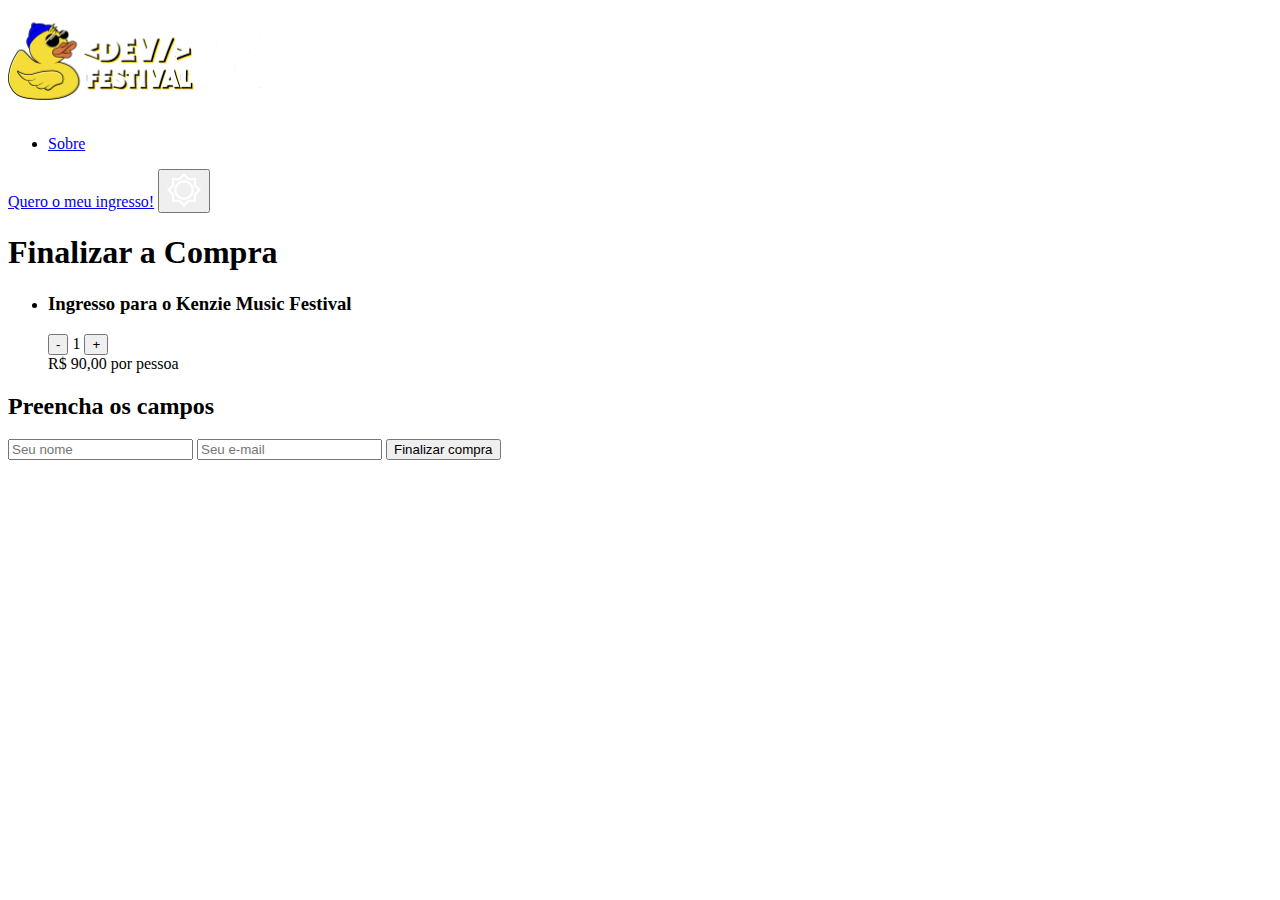
==== Recriando Site/carrinho.html @ ab8d4db6 "Add files via upload" ====
<!DOCTYPE html>
<html lang="pt-BR">
  <head>
    <meta charset="UTF-8" />
    <meta http-equiv="X-UA-Compatible" content="IE=edge" />
    <meta name="viewport" content="width=device-width, initial-scale=1.0" />
    <title>Carrinho</title>
  </head>
  <header>
    <a href="index.html">
      <img src="./imagens/1.png" alt="Logo Kenzie Festival" />
    </a>
    <nav>
      <ul>
        <li>
          <a href="./index.html#sobre">Sobre</a>
        </li>
      </ul>
      <a href="./carrinho.html" target="_blank">Quero o meu ingresso!</a>
      <button>
        <img src="./imagens/Vectorsol.png" alt="DarkmodeOFF" />
      </button>
    </nav>
  </header>
  <body>
    <section id="carrinho">
      <h1>Finalizar a Compra</h1>
      <ul>
        <li>
          <h3>Ingresso para o Kenzie Music Festival</h3>
          <div>
            <div>
              <button>-</button>
              <span>1</span>
              <button>+</button>
            </div>
            <div>R$ 90,00 por pessoa</div>
          </div>
        </li>
      </ul>
      <div>
        <h2>Preencha os campos</h2>
        <form action="">
          <input
            type="text"
            name="nome"
            id="nome"
            placeholder="Seu nome"
            required
          />
          <input
            type="email"
            name="email"
            id="email"
            placeholder="Seu e-mail"
            required
          />
          <button type="submit">Finalizar compra</button>
        </form>
      </div>
    </section>
  </body>
</html>
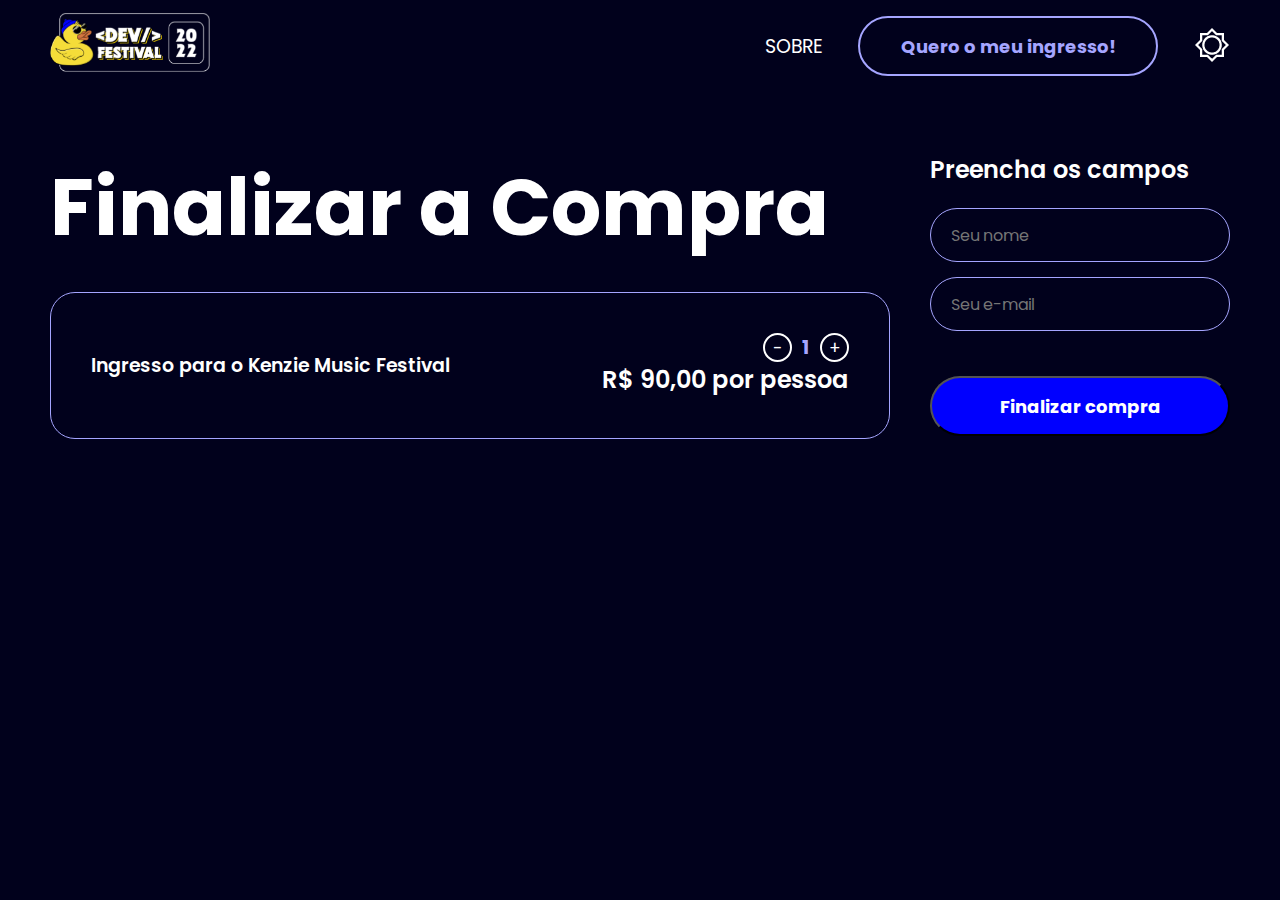
==== commit eb696224: "Add files via upload" ====
--- a/Recriando Site/carrinho.html
+++ b/Recriando Site/carrinho.html
@@ -1,62 +1,85 @@
 <!DOCTYPE html>
 <html lang="pt-BR">
   <head>
+    <link rel="stylesheet" href="./style.css" />
+    <link rel="preconnect" href="https://fonts.googleapis.com" />
+    <link rel="preconnect" href="https://fonts.gstatic.com" crossorigin />
+    <link
+      href="https://fonts.googleapis.com/css2?family=Poppins"
+      rel="stylesheet"
+    />
     <meta charset="UTF-8" />
     <meta http-equiv="X-UA-Compatible" content="IE=edge" />
     <meta name="viewport" content="width=device-width, initial-scale=1.0" />
     <title>Carrinho</title>
   </head>
-  <header>
-    <a href="index.html">
-      <img src="./imagens/1.png" alt="Logo Kenzie Festival" />
-    </a>
-    <nav>
-      <ul>
-        <li>
-          <a href="./index.html#sobre">Sobre</a>
-        </li>
-      </ul>
-      <a href="./carrinho.html" target="_blank">Quero o meu ingresso!</a>
-      <button>
-        <img src="./imagens/Vectorsol.png" alt="DarkmodeOFF" />
-      </button>
-    </nav>
-  </header>
   <body>
+    <header id="header">
+      <div class="container">
+        <div class="flexbox">
+          <a href="index.html" class="logo">
+            <img src="./imagens/1.png" alt="Logo Kenzie Festival" />
+          </a>
+          <nav class="menu">
+            <ul>
+              <li>
+                <a href="./index.html#sobre">Sobre</a>
+              </li>
+            </ul>
+            <a class="btn transparent" href="./carrinho.html"
+              >Quero o meu ingresso!</a
+            >
+            <button class="buttonhead">
+              <img src="./imagens/Vectorsol.png" alt="DarkmodeOFF" />
+            </button>
+          </nav>
+        </div>
+      </div>
+    </header>
     <section id="carrinho">
-      <h1>Finalizar a Compra</h1>
-      <ul>
-        <li>
-          <h3>Ingresso para o Kenzie Music Festival</h3>
-          <div>
-            <div>
-              <button>-</button>
-              <span>1</span>
-              <button>+</button>
-            </div>
-            <div>R$ 90,00 por pessoa</div>
+      <div class="container">
+        <div class="flexbox">
+          <div class="left">
+            <h1 class="title one">Finalizar a Compra</h1>
+            <ul class="ticketlist">
+              <li class="ticket">
+                <h3 class="title four">
+                  Ingresso para o Kenzie Music Festival
+                </h3>
+                <div class="price">
+                  <div class="control">
+                    <button>-</button>
+                    <span>1</span>
+                    <button>+</button>
+                  </div>
+                  <div class="title three">R$ 90,00 por pessoa</div>
+                </div>
+              </li>
+            </ul>
           </div>
-        </li>
-      </ul>
-      <div>
-        <h2>Preencha os campos</h2>
-        <form action="">
-          <input
-            type="text"
-            name="nome"
-            id="nome"
-            placeholder="Seu nome"
-            required
-          />
-          <input
-            type="email"
-            name="email"
-            id="email"
-            placeholder="Seu e-mail"
-            required
-          />
-          <button type="submit">Finalizar compra</button>
-        </form>
+          <div class="right">
+            <h2 class="title three pad20-bottom">Preencha os campos</h2>
+            <form class="form">
+              <input
+                type="text"
+                name="nome"
+                id="nome"
+                placeholder="Seu nome"
+                required
+              />
+              <input
+                type="email"
+                name="email"
+                id="email"
+                placeholder="Seu e-mail"
+                required
+              />
+              <button class="btn colorblue" type="submit" >
+                Finalizar compra
+              </button>
+            </form>
+          </div>
+        </div>
       </div>
     </section>
   </body>
--- a/Recriando Site/style.css
+++ b/Recriando Site/style.css
@@ -0,0 +1,350 @@
+/* BODY */
+
+* {
+  margin: 0;
+  padding: 0;
+  box-sizing: border-box;
+}
+
+body {
+  background-color: #01011c;
+}
+
+img {
+  max-width: 100%;
+}
+
+/* GLOBAL SPACING */
+.pad10-top {
+  padding-top: 10px;
+}
+
+.pad20-top {
+  padding-top: 20px;
+}
+
+.pad30-top {
+  padding-top: 30px;
+}
+
+.pad10-bottom {
+  padding-bottom: 10px;
+}
+
+.pad20-bottom {
+  padding-bottom: 20px;
+}
+
+.pad30-bottom {
+  padding-bottom: 30px;
+}
+
+/*HEADER */
+
+#header {
+  background-color: #01011c;
+}
+
+header .menu ul a {
+  font-size: 19px;
+  font-family: "Poppins";
+  font-weight: 400;
+  color: white;
+  text-transform: uppercase;
+}
+
+#header ul li {
+  list-style: none;
+}
+
+#header .flexbox {
+  display: flex;
+  justify-content: space-between;
+}
+
+#header .flexbox nav {
+  align-items: center;
+  display: flex;
+  gap: 36px;
+}
+
+#header .flexbox .logo img {
+  max-width: 160px;
+}
+
+/* TIPOGRAFIA */
+
+.title {
+  font-family: "Poppins";
+  color: white;
+  line-height: 1.2;
+}
+
+.title.one {
+  font-style: normal;
+  font-weight: 700;
+  font-size: 80px;
+  line-height: 110px;
+}
+
+.title.two {
+  font-style: normal;
+  font-weight: 700;
+  font-size: 60px;
+  line-height: 90px;
+}
+
+.title.three {
+  font-style: normal;
+  font-weight: 600;
+  font-size: 24px;
+  line-height: 36px;
+}
+
+.title.halfthree {
+  font-style: normal;
+  font-weight: 700;
+  font-size: 28px;
+  line-height: 42px;
+}
+
+.title.four {
+  font-style: normal;
+  font-weight: 600;
+  font-size: 19px;
+  line-height: 28px;
+}
+
+.title.center {
+  text-align: center;
+}
+
+.content-box p {
+  font-family: "Poppins";
+  font-weight: 400;
+  font-size: 19px;
+  line-height: 28px;
+  color: white;
+}
+
+a {
+  font-family: "Poppins";
+  text-decoration: none;
+}
+
+.blue-text {
+  color: blue;
+}
+
+.lightblue-text {
+  color: #a5a5ff;
+}
+
+/* BOTÕES */
+
+.buttonhead {
+  cursor: pointer;
+  background-color: transparent;
+  border: none;
+}
+
+.btn {
+  display: inline-flex;
+  align-items: center;
+  justify-content: center;
+  font-family: "Poppins";
+  font-weight: 700;
+  font-size: 18px;
+  width: 300px;
+  height: 60px;
+  line-height: 27px;
+  border-radius: 255px;
+}
+
+.btn.colorblue {
+  background-color: #0000ff;
+  color: white;
+}
+
+.btn.colorblue:hover {
+  background: #4444ff;
+  border-color: #4444ff;
+  transition: 0.4s;
+}
+
+.btn.transparent {
+  background-color: transparent;
+  color: #a5a5ff;
+  border: 2px solid #a5a5ff;
+}
+
+.btn.transparent:hover {
+  background-color: #a5a5ff;
+  color: white;
+  transition: 0.4s;
+}
+
+/* GRID */
+
+.container {
+  padding: 10px;
+  width: 100%;
+  max-width: 1200px;
+  margin: 0 auto;
+}
+
+/* SESSÕES */
+
+#principal {
+  padding: 0px 0;
+}
+
+#principal .flexbox {
+  display: flex;
+  align-items: center;
+  gap: 65px;
+}
+
+#sobre {
+  padding: 50px 0;
+}
+
+#sobre .flexbox {
+  display: flex;
+  align-items: center;
+  gap: 75px;
+}
+
+#sobre .flexbox .left,
+#sobre .flex-box right {
+  width: 100%;
+}
+
+#sobre .flexbox .left img {
+  width: 100%;
+}
+
+#artistas {
+  padding: 50px 0;
+}
+
+#artistas ul li {
+  list-style: none;
+}
+
+#artistas ul {
+  display: flex;
+  gap: 15px;
+}
+
+#final .flexbox {
+  display: flex;
+  align-items: center;
+  flex-direction: column;
+  justify-content: center;
+  gap: 50px;
+  text-align: center;
+}
+
+#final .flexbox .ticket {
+  position: relative;
+  min-width: 700px;
+  min-height: 370px;
+  border: 1px solid #0000ff;
+  border-left-width: 100px;
+  padding: 40px;
+}
+
+#final .flexbox .ticket img {
+  position: absolute;
+  right: 20px;
+  bottom: 20px;
+}
+
+#final .flexbox .ticket .quantity {
+  margin-top: 20px;
+  padding: 20px;
+  border: 1px solid white;
+}
+
+#carrinho {
+  padding: 50px 0;
+}
+
+#carrinho .flexbox {
+  display: flex;
+  gap: 40px;
+}
+
+#carrinho .flexbox .left,
+#carrinho .flexbox .right {
+  width: 100%;
+}
+
+#carrinho .flexbox .right {
+  max-width: 300px;
+}
+
+#carrinho .flexbox .ticketlist {
+  margin-top: 30px;
+}
+
+#carrinho .flexbox .ticketlist .ticket {
+  align-items: center;
+  justify-content: space-between;
+  display: flex;
+  padding: 40px;
+  border: 1px solid #a5a5ff;
+  border-radius: 25px;
+}
+
+#carrinho .flexbox .ticketlist .ticket .control {
+  display: flex;
+  align-items: center;
+  justify-content: flex-end;
+  gap: 10px;
+}
+
+#carrinho .flexbox .ticketlist .ticket .control button {
+  font-family: "Poppins";
+  font-size: 17px;
+  display: inline-flex;
+  align-items: center;
+  justify-content: center;
+  width: 29px;
+  height: 29px;
+  color: #ffffff;
+  border: 2px solid white;
+  border-radius: 255px;
+  background-color: transparent;
+  cursor: pointer;
+}
+
+#carrinho .flexbox .ticketlist .ticket .control span {
+  font-family: "poppins";
+  font-size: 19px;
+  font-weight: 700;
+  color: #a5a5ff;
+}
+
+#carrinho .flexbox .form {
+  display: flex;
+  flex-direction: column;
+  gap: 15px;
+}
+
+#carrinho .flexbox .form input {
+  background-color: transparent;
+  height: 54px;
+  padding: 0 20px;
+  border: 1px solid #a5a5ff;
+  border-radius: 255px;
+  font-family: "Poppins";
+  font-size: 16px;
+  font-weight: 400px;
+}
+
+#carrinho .flexbox .form button {
+  cursor: pointer;
+  margin-top: 30px;
+}